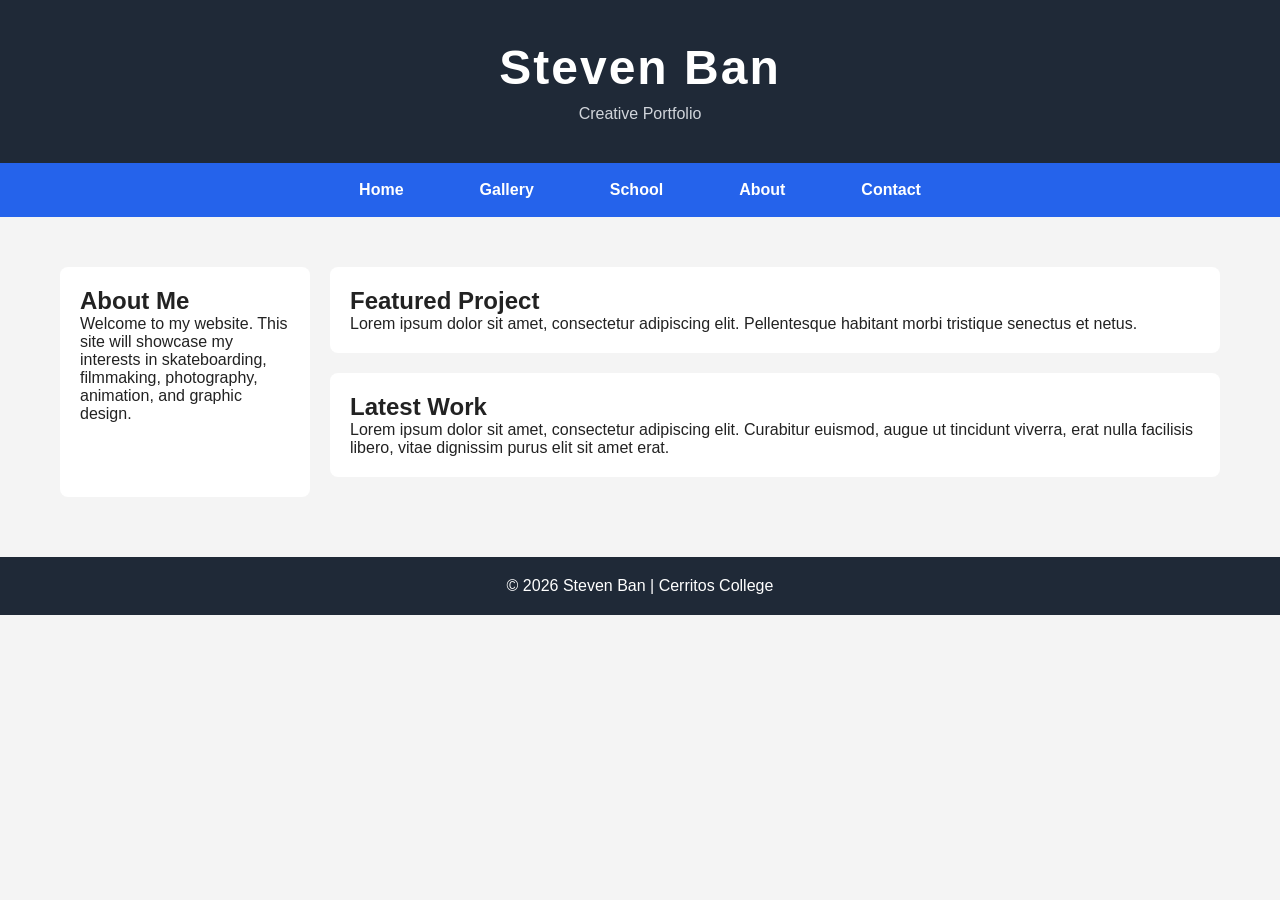
==== index.html @ dcd47d73 "Add files via upload" ====
<!DOCTYPE html>
<html lang="en">
<head>
    <meta charset="UTF-8">
    <meta name="viewport" content="width=device-width, initial-scale=1.0">
    <title>Steven Ban | Creative Portfolio</title>
    <link rel="stylesheet" href="style.css">
</head>

<body>

<header>
    <h1>Steven Ban</h1>
    <p>Creative Portfolio</p>
</header>

<nav>
    <ul>
        <li><a href="index.html">Home</a></li>
        <li><a href="gallery.html">Gallery</a></li>
        <li><a href="school.html">School</a></li>
        <li><a href="about.html">About</a></li>
        <li><a href="contact.html">Contact</a></li>
    </ul>
</nav>

<div class="container">

    <aside>
        <h2>About Me</h2>

        <p>
            Welcome to my website. This site will showcase my interests in
            skateboarding, filmmaking, photography, animation, and graphic
            design.
        </p>
    </aside>

    <main>

        <section>

            <h2>Featured Project</h2>

            <p>
                Lorem ipsum dolor sit amet, consectetur adipiscing elit.
                Pellentesque habitant morbi tristique senectus et netus.
            </p>

        </section>

        <section>

            <h2>Latest Work</h2>

            <p>
                Lorem ipsum dolor sit amet, consectetur adipiscing elit.
                Curabitur euismod, augue ut tincidunt viverra, erat nulla
                facilisis libero, vitae dignissim purus elit sit amet erat.
            </p>

        </section>

    </main>

</div>

<footer>

    <p>
        © 2026 Steven Ban | Cerritos College
    </p>

</footer>

</body>
</html>
---- style.css ----
/* Reset */

*{
    margin:0;
    padding:0;
    box-sizing:border-box;
}

/* Body */

body{

    font-family:Arial, Helvetica, sans-serif;
    background:#F4F4F4;
    color:#222;

}

/* Header */

header{

    background:#1F2937;
    color:white;
    text-align:center;
    padding:40px;

}

header h1{

    font-size:48px;
    letter-spacing:2px;

}

header p{

    margin-top:10px;
    color:#D1D5DB;

}

/* Navigation */

nav{

    background:#2563EB;

}

nav ul{

    display:flex;
    justify-content:center;
    list-style:none;

}

nav li{

    margin:0 20px;

}

nav a{

    color:white;
    text-decoration:none;
    display:block;
    padding:18px;
    font-weight:bold;

}

nav a:hover{

    background:#1D4ED8;

}

/* Grid Layout */

.container{

    display:grid;

    grid-template-columns:250px 1fr;

    gap:20px;

    max-width:1200px;

    margin:30px auto;

    padding:20px;

}

/* Sidebar */

aside{

    background:white;
    padding:20px;
    border-radius:8px;

}

/* Main */

main{

    display:grid;

    gap:20px;

}

section{

    background:white;
    padding:20px;
    border-radius:8px;

}

/* Footer */

footer{

    background:#1F2937;

    color:white;

    text-align:center;

    padding:20px;

    margin-top:40px;

}

/* Mobile */

@media(max-width:768px){

.container{

grid-template-columns:1fr;

}

nav ul{

flex-direction:column;

text-align:center;

}

}

/* Contact Form */

form{
    width:60%;
    margin:auto;
}

label{
    display:block;
    margin-top:15px;
    font-weight:bold;
}

input[type=text],
input[type=email],
input[type=tel],
textarea{

    width:100%;
    padding:10px;
    border:1px solid #ccc;
    border-radius:4px;
    box-sizing:border-box;
}

input[type=submit],
input[type=reset]{

    background:#333;
    color:white;
    padding:10px 20px;
    border:none;
    margin-top:20px;
    margin-right:10px;
    cursor:pointer;
}

input[type=submit]:hover,
input[type=reset]:hover{

    background:#666;
}

/* Image Gallery */

div.gallery{

    margin:10px;
    border:1px solid #ccc;
    float:left;
    width:220px;
}

div.gallery:hover{

    border:1px solid black;
}

div.gallery img{

    width:100%;
    height:auto;
}

div.desc{

    padding:15px;
    text-align:center;
}

main::after{

    content:"";
    display:block;
    clear:both;
}
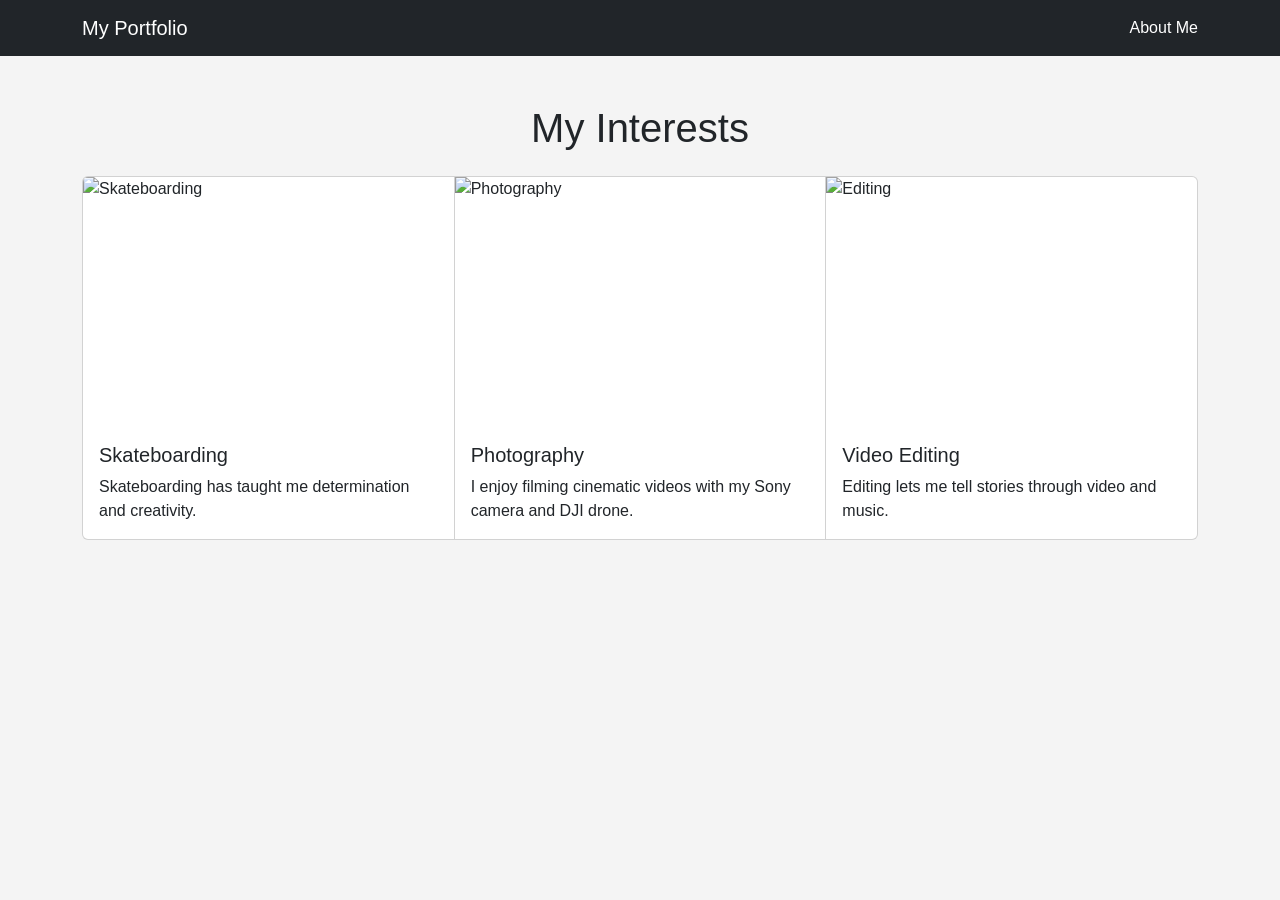
==== commit 3e1af63e: "Add files via upload" ====
--- a/index.html
+++ b/index.html
@@ -1,77 +1,53 @@
-<!DOCTYPE html>
-<html lang="en">
-<head>
-    <meta charset="UTF-8">
-    <meta name="viewport" content="width=device-width, initial-scale=1.0">
-    <title>Steven Ban | Creative Portfolio</title>
-    <link rel="stylesheet" href="style.css">
-</head>
-
-<body>
-
-<header>
-    <h1>Steven Ban</h1>
-    <p>Creative Portfolio</p>
-</header>
-
-<nav>
-    <ul>
-        <li><a href="index.html">Home</a></li>
-        <li><a href="gallery.html">Gallery</a></li>
-        <li><a href="school.html">School</a></li>
-        <li><a href="about.html">About</a></li>
-        <li><a href="contact.html">Contact</a></li>
-    </ul>
-</nav>
-
-<div class="container">
-
-    <aside>
-        <h2>About Me</h2>
-
-        <p>
-            Welcome to my website. This site will showcase my interests in
-            skateboarding, filmmaking, photography, animation, and graphic
-            design.
-        </p>
-    </aside>
-
-    <main>
-
-        <section>
-
-            <h2>Featured Project</h2>
-
-            <p>
-                Lorem ipsum dolor sit amet, consectetur adipiscing elit.
-                Pellentesque habitant morbi tristique senectus et netus.
-            </p>
-
-        </section>
-
-        <section>
-
-            <h2>Latest Work</h2>
-
-            <p>
-                Lorem ipsum dolor sit amet, consectetur adipiscing elit.
-                Curabitur euismod, augue ut tincidunt viverra, erat nulla
-                facilisis libero, vitae dignissim purus elit sit amet erat.
-            </p>
-
-        </section>
-
-    </main>
-
-</div>
-
-<footer>
-
-    <p>
-        © 2026 Steven Ban | Cerritos College
-    </p>
-
-</footer>
-
-</body>
+<!DOCTYPE html>
+<html lang="en">
+<head>
+<meta charset="UTF-8">
+<meta name="viewport" content="width=device-width, initial-scale=1.0">
+<title>Home</title>
+<link href="https://cdn.jsdelivr.net/npm/bootstrap@5.3.7/dist/css/bootstrap.min.css" rel="stylesheet">
+<link rel="stylesheet" href="style.css">
+</head>
+<body>
+
+<nav class="navbar navbar-dark bg-dark">
+<div class="container">
+<a class="navbar-brand" href="index.html">My Portfolio</a>
+<a class="nav-link text-white" href="about.html">About Me</a>
+</div>
+</nav>
+
+<div class="container mt-5">
+<h1 class="text-center">My Interests</h1>
+
+<div class="card-group mt-4">
+
+<div class="card">
+<img src="images/skateboard.jpg" class="card-img-top" alt="Skateboarding">
+<div class="card-body">
+<h5 class="card-title">Skateboarding</h5>
+<p class="card-text">Skateboarding has taught me determination and creativity.</p>
+</div>
+</div>
+
+<div class="card">
+<img src="images/camera.jpg" class="card-img-top" alt="Photography">
+<div class="card-body">
+<h5 class="card-title">Photography</h5>
+<p class="card-text">I enjoy filming cinematic videos with my Sony camera and DJI drone.</p>
+</div>
+</div>
+
+<div class="card">
+<img src="images/editing.jpg" class="card-img-top" alt="Editing">
+<div class="card-body">
+<h5 class="card-title">Video Editing</h5>
+<p class="card-text">Editing lets me tell stories through video and music.</p>
+</div>
+</div>
+
+</div>
+</div>
+
+<script src="https://cdn.jsdelivr.net/npm/bootstrap@5.3.7/dist/js/bootstrap.bundle.min.js"></script>
+</body>
 </html>
--- a/style.css
+++ b/style.css
@@ -1,239 +1,13 @@
-/* Reset */
-
-*{
-    margin:0;
-    padding:0;
-    box-sizing:border-box;
-}
-
-/* Body */
-
-body{
-
-    font-family:Arial, Helvetica, sans-serif;
-    background:#F4F4F4;
-    color:#222;
-
-}
-
-/* Header */
-
-header{
-
-    background:#1F2937;
-    color:white;
-    text-align:center;
-    padding:40px;
-
-}
-
-header h1{
-
-    font-size:48px;
-    letter-spacing:2px;
-
-}
-
-header p{
-
-    margin-top:10px;
-    color:#D1D5DB;
-
-}
-
-/* Navigation */
-
-nav{
-
-    background:#2563EB;
-
-}
-
-nav ul{
-
-    display:flex;
-    justify-content:center;
-    list-style:none;
-
-}
-
-nav li{
-
-    margin:0 20px;
-
-}
-
-nav a{
-
-    color:white;
-    text-decoration:none;
-    display:block;
-    padding:18px;
-    font-weight:bold;
-
-}
-
-nav a:hover{
-
-    background:#1D4ED8;
-
-}
-
-/* Grid Layout */
-
-.container{
-
-    display:grid;
-
-    grid-template-columns:250px 1fr;
-
-    gap:20px;
-
-    max-width:1200px;
-
-    margin:30px auto;
-
-    padding:20px;
-
-}
-
-/* Sidebar */
-
-aside{
-
-    background:white;
-    padding:20px;
-    border-radius:8px;
-
-}
-
-/* Main */
-
-main{
-
-    display:grid;
-
-    gap:20px;
-
-}
-
-section{
-
-    background:white;
-    padding:20px;
-    border-radius:8px;
-
-}
-
-/* Footer */
-
-footer{
-
-    background:#1F2937;
-
-    color:white;
-
-    text-align:center;
-
-    padding:20px;
-
-    margin-top:40px;
-
-}
-
-/* Mobile */
-
-@media(max-width:768px){
-
-.container{
-
-grid-template-columns:1fr;
-
-}
-
-nav ul{
-
-flex-direction:column;
-
-text-align:center;
-
-}
-
-}
-
-/* Contact Form */
-
-form{
-    width:60%;
-    margin:auto;
-}
-
-label{
-    display:block;
-    margin-top:15px;
-    font-weight:bold;
-}
-
-input[type=text],
-input[type=email],
-input[type=tel],
-textarea{
-
-    width:100%;
-    padding:10px;
-    border:1px solid #ccc;
-    border-radius:4px;
-    box-sizing:border-box;
-}
-
-input[type=submit],
-input[type=reset]{
-
-    background:#333;
-    color:white;
-    padding:10px 20px;
-    border:none;
-    margin-top:20px;
-    margin-right:10px;
-    cursor:pointer;
-}
-
-input[type=submit]:hover,
-input[type=reset]:hover{
-
-    background:#666;
-}
-
-/* Image Gallery */
-
-div.gallery{
-
-    margin:10px;
-    border:1px solid #ccc;
-    float:left;
-    width:220px;
-}
-
-div.gallery:hover{
-
-    border:1px solid black;
-}
-
-div.gallery img{
-
-    width:100%;
-    height:auto;
-}
-
-div.desc{
-
-    padding:15px;
-    text-align:center;
-}
-
-main::after{
-
-    content:"";
-    display:block;
-    clear:both;
-}+body{
+font-family:Arial,sans-serif;
+background:#f4f4f4;
+}
+
+.card img{
+height:250px;
+object-fit:cover;
+}
+
+h1{
+margin-bottom:20px;
+}
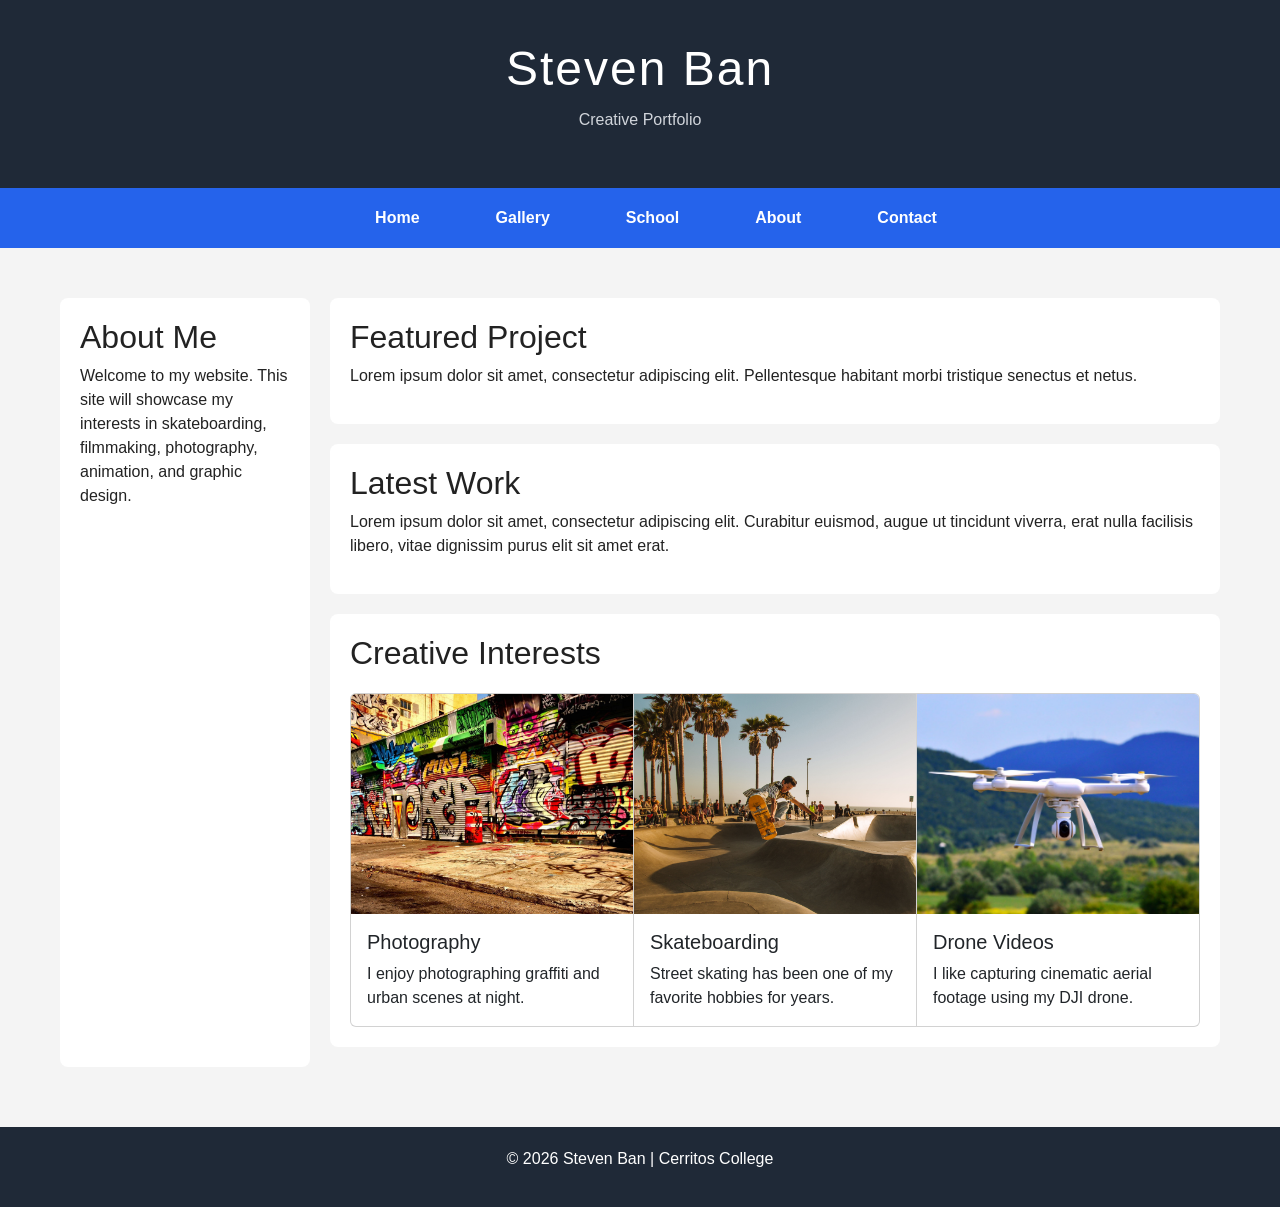
==== commit 95e1f68d: "Add files via upload" ====
--- a/index.html
+++ b/index.html
@@ -1,52 +1,97 @@
 <!DOCTYPE html>
 <html lang="en">
 <head>
-<meta charset="UTF-8">
-<meta name="viewport" content="width=device-width, initial-scale=1.0">
-<title>Home</title>
-<link href="https://cdn.jsdelivr.net/npm/bootstrap@5.3.7/dist/css/bootstrap.min.css" rel="stylesheet">
-<link rel="stylesheet" href="style.css">
+    <meta charset="UTF-8">
+    <meta name="viewport" content="width=device-width, initial-scale=1.0">
+    <title>Steven Ban | Creative Portfolio</title>
+    <link href="https://cdn.jsdelivr.net/npm/bootstrap@5.3.7/dist/css/bootstrap.min.css" rel="stylesheet">
+    <link rel="stylesheet" href="style.css">
 </head>
+
 <body>
 
-<nav class="navbar navbar-dark bg-dark">
-<div class="container">
-<a class="navbar-brand" href="index.html">My Portfolio</a>
-<a class="nav-link text-white" href="about.html">About Me</a>
-</div>
+<header>
+    <h1>Steven Ban</h1>
+    <p>Creative Portfolio</p>
+</header>
+
+<nav>
+    <ul>
+        <li><a href="index.html">Home</a></li>
+        <li><a href="gallery.html">Gallery</a></li>
+        <li><a href="school.html">School</a></li>
+        <li><a href="about.html">About</a></li>
+        <li><a href="contact.html">Contact</a></li>
+    </ul>
 </nav>
 
-<div class="container mt-5">
-<h1 class="text-center">My Interests</h1>
+<div class="container">
 
-<div class="card-group mt-4">
+    <aside>
+        <h2>About Me</h2>
 
+        <p>
+            Welcome to my website. This site will showcase my interests in
+            skateboarding, filmmaking, photography, animation, and graphic
+            design.
+        </p>
+    </aside>
+
+    <main>
+
+        <section>
+
+            <h2>Featured Project</h2>
+
+            <p>
+                Lorem ipsum dolor sit amet, consectetur adipiscing elit.
+                Pellentesque habitant morbi tristique senectus et netus.
+            </p>
+
+        </section>
+
+        <section>
+
+            <h2>Latest Work</h2>
+
+            <p>
+                Lorem ipsum dolor sit amet, consectetur adipiscing elit.
+                Curabitur euismod, augue ut tincidunt viverra, erat nulla
+                facilisis libero, vitae dignissim purus elit sit amet erat.
+            </p>
+
+        </section>
+
+    
+<section>
+<h2>Creative Interests</h2>
+<div class="card-group">
 <div class="card">
-<img src="images/skateboard.jpg" class="card-img-top" alt="Skateboarding">
-<div class="card-body">
-<h5 class="card-title">Skateboarding</h5>
-<p class="card-text">Skateboarding has taught me determination and creativity.</p>
+<img src="images/graffiti1.jpg" class="card-img-top" alt="Graffiti">
+<div class="card-body"><h5 class="card-title">Photography</h5><p class="card-text">I enjoy photographing graffiti and urban scenes at night.</p></div>
+</div>
+<div class="card">
+<img src="images/skate1.jpg" class="card-img-top" alt="Skateboarding">
+<div class="card-body"><h5 class="card-title">Skateboarding</h5><p class="card-text">Street skating has been one of my favorite hobbies for years.</p></div>
+</div>
+<div class="card">
+<img src="images/drone1.jpg" class="card-img-top" alt="Drone">
+<div class="card-body"><h5 class="card-title">Drone Videos</h5><p class="card-text">I like capturing cinematic aerial footage using my DJI drone.</p></div>
 </div>
 </div>
+</section>
 
-<div class="card">
-<img src="images/camera.jpg" class="card-img-top" alt="Photography">
-<div class="card-body">
-<h5 class="card-title">Photography</h5>
-<p class="card-text">I enjoy filming cinematic videos with my Sony camera and DJI drone.</p>
-</div>
+</main>
+
 </div>
 
-<div class="card">
-<img src="images/editing.jpg" class="card-img-top" alt="Editing">
-<div class="card-body">
-<h5 class="card-title">Video Editing</h5>
-<p class="card-text">Editing lets me tell stories through video and music.</p>
-</div>
-</div>
+<footer>
 
-</div>
-</div>
+    <p>
+        © 2026 Steven Ban | Cerritos College
+    </p>
+
+</footer>
 
 <script src="https://cdn.jsdelivr.net/npm/bootstrap@5.3.7/dist/js/bootstrap.bundle.min.js"></script>
 </body>
--- a/style.css
+++ b/style.css
@@ -1,13 +1,243 @@
+/* Reset */
+
+*{
+    margin:0;
+    padding:0;
+    box-sizing:border-box;
+}
+
+/* Body */
+
 body{
-font-family:Arial,sans-serif;
-background:#f4f4f4;
-}
-
-.card img{
-height:250px;
-object-fit:cover;
-}
-
-h1{
-margin-bottom:20px;
-}
+
+    font-family:Arial, Helvetica, sans-serif;
+    background:#F4F4F4;
+    color:#222;
+
+}
+
+/* Header */
+
+header{
+
+    background:#1F2937;
+    color:white;
+    text-align:center;
+    padding:40px;
+
+}
+
+header h1{
+
+    font-size:48px;
+    letter-spacing:2px;
+
+}
+
+header p{
+
+    margin-top:10px;
+    color:#D1D5DB;
+
+}
+
+/* Navigation */
+
+nav{
+
+    background:#2563EB;
+
+}
+
+nav ul{
+
+    display:flex;
+    justify-content:center;
+    list-style:none;
+
+}
+
+nav li{
+
+    margin:0 20px;
+
+}
+
+nav a{
+
+    color:white;
+    text-decoration:none;
+    display:block;
+    padding:18px;
+    font-weight:bold;
+
+}
+
+nav a:hover{
+
+    background:#1D4ED8;
+
+}
+
+/* Grid Layout */
+
+.container{
+
+    display:grid;
+
+    grid-template-columns:250px 1fr;
+
+    gap:20px;
+
+    max-width:1200px;
+
+    margin:30px auto;
+
+    padding:20px;
+
+}
+
+/* Sidebar */
+
+aside{
+
+    background:white;
+    padding:20px;
+    border-radius:8px;
+
+}
+
+/* Main */
+
+main{
+
+    display:grid;
+
+    gap:20px;
+
+}
+
+section{
+
+    background:white;
+    padding:20px;
+    border-radius:8px;
+
+}
+
+/* Footer */
+
+footer{
+
+    background:#1F2937;
+
+    color:white;
+
+    text-align:center;
+
+    padding:20px;
+
+    margin-top:40px;
+
+}
+
+/* Mobile */
+
+@media(max-width:768px){
+
+.container{
+
+grid-template-columns:1fr;
+
+}
+
+nav ul{
+
+flex-direction:column;
+
+text-align:center;
+
+}
+
+}
+
+/* Contact Form */
+
+form{
+    width:60%;
+    margin:auto;
+}
+
+label{
+    display:block;
+    margin-top:15px;
+    font-weight:bold;
+}
+
+input[type=text],
+input[type=email],
+input[type=tel],
+textarea{
+
+    width:100%;
+    padding:10px;
+    border:1px solid #ccc;
+    border-radius:4px;
+    box-sizing:border-box;
+}
+
+input[type=submit],
+input[type=reset]{
+
+    background:#333;
+    color:white;
+    padding:10px 20px;
+    border:none;
+    margin-top:20px;
+    margin-right:10px;
+    cursor:pointer;
+}
+
+input[type=submit]:hover,
+input[type=reset]:hover{
+
+    background:#666;
+}
+
+/* Image Gallery */
+
+div.gallery{
+
+    margin:10px;
+    border:1px solid #ccc;
+    float:left;
+    width:220px;
+}
+
+div.gallery:hover{
+
+    border:1px solid black;
+}
+
+div.gallery img{
+
+    width:100%;
+    height:auto;
+}
+
+div.desc{
+
+    padding:15px;
+    text-align:center;
+}
+
+main::after{
+
+    content:"";
+    display:block;
+    clear:both;
+}
+
+.card-group{margin-top:20px;}
+.card img{height:220px;object-fit:cover;}
+.accordion{margin-top:20px;}
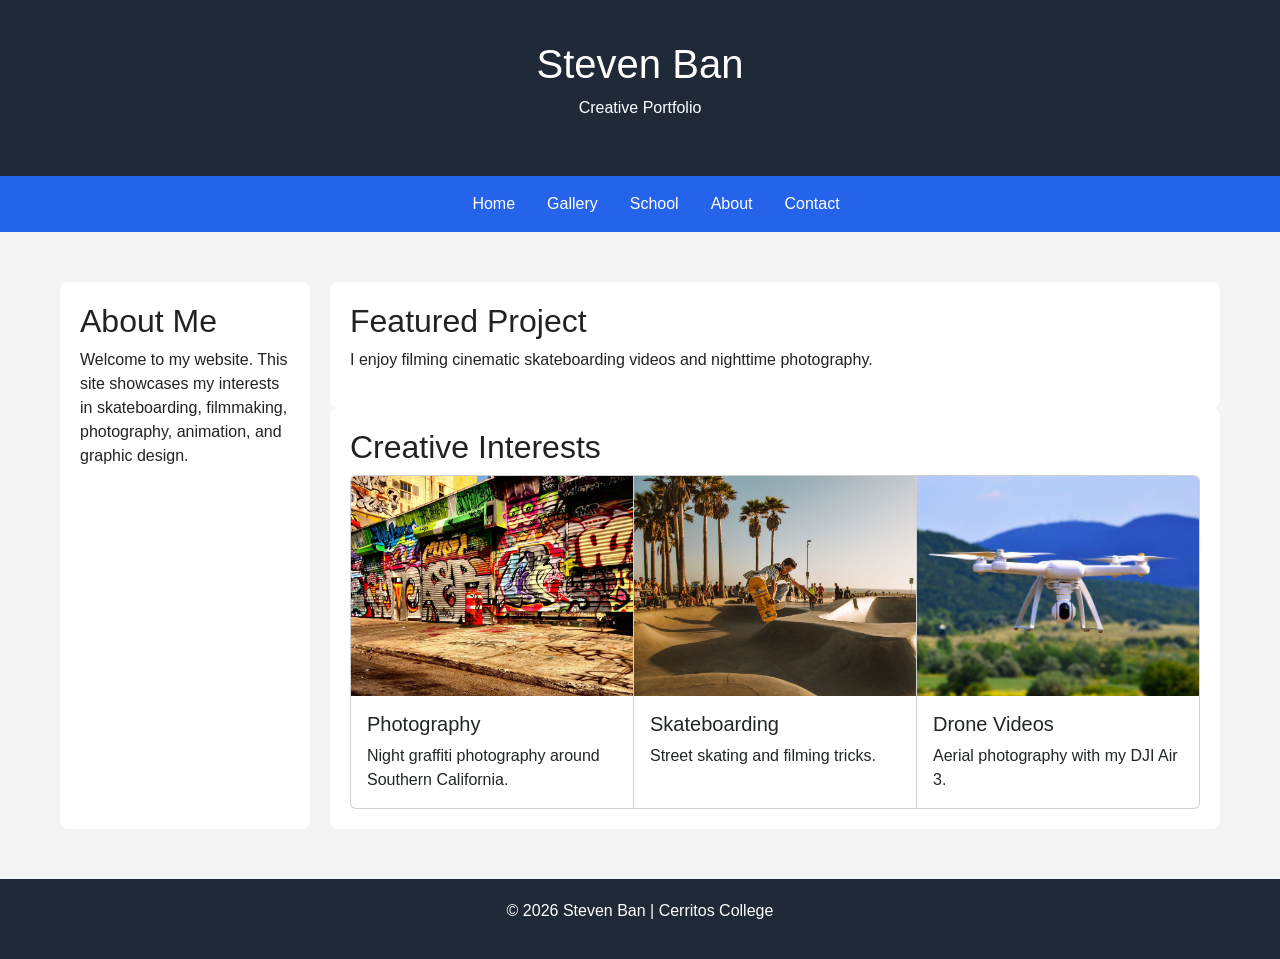
==== commit df0d0890: "Add files via upload" ====
--- a/index.html
+++ b/index.html
@@ -1,98 +1,83 @@
 <!DOCTYPE html>
 <html lang="en">
 <head>
-    <meta charset="UTF-8">
-    <meta name="viewport" content="width=device-width, initial-scale=1.0">
-    <title>Steven Ban | Creative Portfolio</title>
-    <link href="https://cdn.jsdelivr.net/npm/bootstrap@5.3.7/dist/css/bootstrap.min.css" rel="stylesheet">
-    <link rel="stylesheet" href="style.css">
+<meta charset="UTF-8">
+<meta name="viewport" content="width=device-width, initial-scale=1.0">
+<title>Steven Ban | Creative Portfolio</title>
+
+<link href="https://cdn.jsdelivr.net/npm/bootstrap@5.3.7/dist/css/bootstrap.min.css" rel="stylesheet">
+<link rel="stylesheet" href="style.css">
 </head>
-
 <body>
 
 <header>
-    <h1>Steven Ban</h1>
-    <p>Creative Portfolio</p>
+<h1>Steven Ban</h1>
+<p>Creative Portfolio</p>
 </header>
 
 <nav>
-    <ul>
-        <li><a href="index.html">Home</a></li>
-        <li><a href="gallery.html">Gallery</a></li>
-        <li><a href="school.html">School</a></li>
-        <li><a href="about.html">About</a></li>
-        <li><a href="contact.html">Contact</a></li>
-    </ul>
+<ul>
+<li><a href="index.html">Home</a></li>
+<li><a href="gallery.html">Gallery</a></li>
+<li><a href="school.html">School</a></li>
+<li><a href="about.html">About</a></li>
+<li><a href="contact.html">Contact</a></li>
+</ul>
 </nav>
 
-<div class="container">
+<div class="page-container">
 
-    <aside>
-        <h2>About Me</h2>
+<aside>
+<h2>About Me</h2>
+<p>Welcome to my website. This site showcases my interests in skateboarding, filmmaking, photography, animation, and graphic design.</p>
+</aside>
 
-        <p>
-            Welcome to my website. This site will showcase my interests in
-            skateboarding, filmmaking, photography, animation, and graphic
-            design.
-        </p>
-    </aside>
+<main>
 
-    <main>
+<section>
+<h2>Featured Project</h2>
+<p>I enjoy filming cinematic skateboarding videos and nighttime photography.</p>
+</section>
 
-        <section>
-
-            <h2>Featured Project</h2>
-
-            <p>
-                Lorem ipsum dolor sit amet, consectetur adipiscing elit.
-                Pellentesque habitant morbi tristique senectus et netus.
-            </p>
-
-        </section>
-
-        <section>
-
-            <h2>Latest Work</h2>
-
-            <p>
-                Lorem ipsum dolor sit amet, consectetur adipiscing elit.
-                Curabitur euismod, augue ut tincidunt viverra, erat nulla
-                facilisis libero, vitae dignissim purus elit sit amet erat.
-            </p>
-
-        </section>
-
-    
 <section>
 <h2>Creative Interests</h2>
+
 <div class="card-group">
+
 <div class="card">
 <img src="images/graffiti1.jpg" class="card-img-top" alt="Graffiti">
-<div class="card-body"><h5 class="card-title">Photography</h5><p class="card-text">I enjoy photographing graffiti and urban scenes at night.</p></div>
+<div class="card-body">
+<h5 class="card-title">Photography</h5>
+<p class="card-text">Night graffiti photography around Southern California.</p>
 </div>
+</div>
+
 <div class="card">
 <img src="images/skate1.jpg" class="card-img-top" alt="Skateboarding">
-<div class="card-body"><h5 class="card-title">Skateboarding</h5><p class="card-text">Street skating has been one of my favorite hobbies for years.</p></div>
+<div class="card-body">
+<h5 class="card-title">Skateboarding</h5>
+<p class="card-text">Street skating and filming tricks.</p>
 </div>
+</div>
+
 <div class="card">
 <img src="images/drone1.jpg" class="card-img-top" alt="Drone">
-<div class="card-body"><h5 class="card-title">Drone Videos</h5><p class="card-text">I like capturing cinematic aerial footage using my DJI drone.</p></div>
+<div class="card-body">
+<h5 class="card-title">Drone Videos</h5>
+<p class="card-text">Aerial photography with my DJI Air 3.</p>
 </div>
 </div>
+
+</div>
+
 </section>
 
 </main>
 
 </div>
 
-<footer>
-
-    <p>
-        © 2026 Steven Ban | Cerritos College
-    </p>
-
-</footer>
+<footer><p>&copy; 2026 Steven Ban | Cerritos College</p></footer>
 
 <script src="https://cdn.jsdelivr.net/npm/bootstrap@5.3.7/dist/js/bootstrap.bundle.min.js"></script>
 </body>
-</html>+</html>
--- a/style.css
+++ b/style.css
@@ -1,243 +1,14 @@
-/* Reset */
-
-*{
-    margin:0;
-    padding:0;
-    box-sizing:border-box;
+*{margin:0;padding:0;box-sizing:border-box;}
+body{font-family:Arial,Helvetica,sans-serif;background:#f4f4f4;color:#222;}
+header{background:#1f2937;color:#fff;text-align:center;padding:40px;}
+nav{background:#2563eb;}
+nav ul{display:flex;justify-content:center;list-style:none;}
+nav a{display:block;color:white;text-decoration:none;padding:16px;}
+.page-container{display:grid;grid-template-columns:250px 1fr;gap:20px;max-width:1200px;margin:30px auto;padding:20px;}
+aside,section{background:white;padding:20px;border-radius:8px;}
+.card img{height:220px;object-fit:cover;}
+footer{background:#1f2937;color:white;text-align:center;padding:20px;margin-top:30px;}
+@media(max-width:768px){
+.page-container{grid-template-columns:1fr;}
+nav ul{flex-direction:column;}
 }
-
-/* Body */
-
-body{
-
-    font-family:Arial, Helvetica, sans-serif;
-    background:#F4F4F4;
-    color:#222;
-
-}
-
-/* Header */
-
-header{
-
-    background:#1F2937;
-    color:white;
-    text-align:center;
-    padding:40px;
-
-}
-
-header h1{
-
-    font-size:48px;
-    letter-spacing:2px;
-
-}
-
-header p{
-
-    margin-top:10px;
-    color:#D1D5DB;
-
-}
-
-/* Navigation */
-
-nav{
-
-    background:#2563EB;
-
-}
-
-nav ul{
-
-    display:flex;
-    justify-content:center;
-    list-style:none;
-
-}
-
-nav li{
-
-    margin:0 20px;
-
-}
-
-nav a{
-
-    color:white;
-    text-decoration:none;
-    display:block;
-    padding:18px;
-    font-weight:bold;
-
-}
-
-nav a:hover{
-
-    background:#1D4ED8;
-
-}
-
-/* Grid Layout */
-
-.container{
-
-    display:grid;
-
-    grid-template-columns:250px 1fr;
-
-    gap:20px;
-
-    max-width:1200px;
-
-    margin:30px auto;
-
-    padding:20px;
-
-}
-
-/* Sidebar */
-
-aside{
-
-    background:white;
-    padding:20px;
-    border-radius:8px;
-
-}
-
-/* Main */
-
-main{
-
-    display:grid;
-
-    gap:20px;
-
-}
-
-section{
-
-    background:white;
-    padding:20px;
-    border-radius:8px;
-
-}
-
-/* Footer */
-
-footer{
-
-    background:#1F2937;
-
-    color:white;
-
-    text-align:center;
-
-    padding:20px;
-
-    margin-top:40px;
-
-}
-
-/* Mobile */
-
-@media(max-width:768px){
-
-.container{
-
-grid-template-columns:1fr;
-
-}
-
-nav ul{
-
-flex-direction:column;
-
-text-align:center;
-
-}
-
-}
-
-/* Contact Form */
-
-form{
-    width:60%;
-    margin:auto;
-}
-
-label{
-    display:block;
-    margin-top:15px;
-    font-weight:bold;
-}
-
-input[type=text],
-input[type=email],
-input[type=tel],
-textarea{
-
-    width:100%;
-    padding:10px;
-    border:1px solid #ccc;
-    border-radius:4px;
-    box-sizing:border-box;
-}
-
-input[type=submit],
-input[type=reset]{
-
-    background:#333;
-    color:white;
-    padding:10px 20px;
-    border:none;
-    margin-top:20px;
-    margin-right:10px;
-    cursor:pointer;
-}
-
-input[type=submit]:hover,
-input[type=reset]:hover{
-
-    background:#666;
-}
-
-/* Image Gallery */
-
-div.gallery{
-
-    margin:10px;
-    border:1px solid #ccc;
-    float:left;
-    width:220px;
-}
-
-div.gallery:hover{
-
-    border:1px solid black;
-}
-
-div.gallery img{
-
-    width:100%;
-    height:auto;
-}
-
-div.desc{
-
-    padding:15px;
-    text-align:center;
-}
-
-main::after{
-
-    content:"";
-    display:block;
-    clear:both;
-}
-
-.card-group{margin-top:20px;}
-.card img{height:220px;object-fit:cover;}
-.accordion{margin-top:20px;}
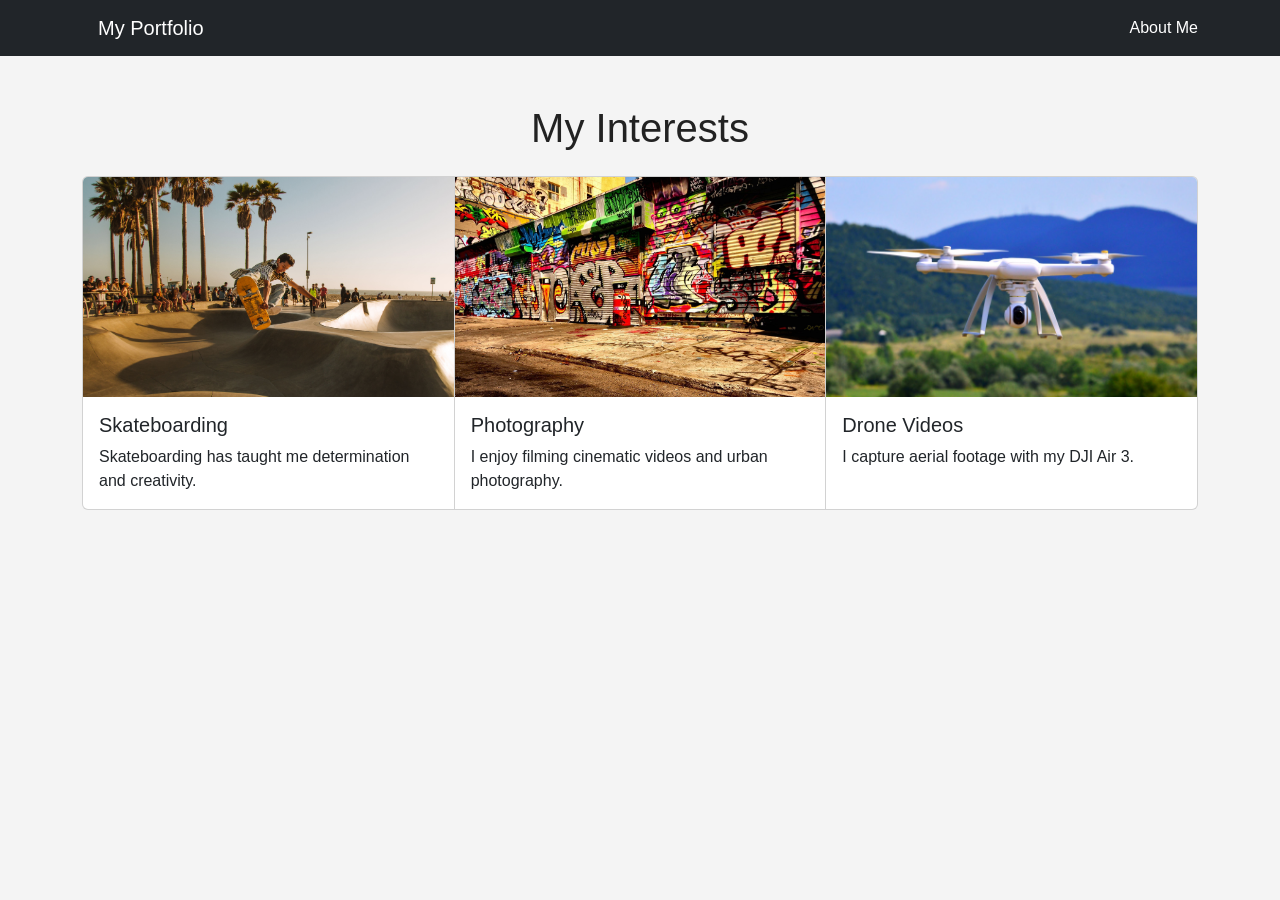
==== commit b2a82f01: "Add files via upload" ====
--- a/index.html
+++ b/index.html
@@ -3,60 +3,37 @@
 <head>
 <meta charset="UTF-8">
 <meta name="viewport" content="width=device-width, initial-scale=1.0">
-<title>Steven Ban | Creative Portfolio</title>
-
+<title>My Portfolio</title>
 <link href="https://cdn.jsdelivr.net/npm/bootstrap@5.3.7/dist/css/bootstrap.min.css" rel="stylesheet">
 <link rel="stylesheet" href="style.css">
 </head>
 <body>
 
-<header>
-<h1>Steven Ban</h1>
-<p>Creative Portfolio</p>
-</header>
-
-<nav>
-<ul>
-<li><a href="index.html">Home</a></li>
-<li><a href="gallery.html">Gallery</a></li>
-<li><a href="school.html">School</a></li>
-<li><a href="about.html">About</a></li>
-<li><a href="contact.html">Contact</a></li>
-</ul>
+<nav class="navbar navbar-dark bg-dark">
+<div class="container">
+<a class="navbar-brand" href="index.html">My Portfolio</a>
+<a class="nav-link text-white" href="about.html">About Me</a>
+</div>
 </nav>
 
-<div class="page-container">
-
-<aside>
-<h2>About Me</h2>
-<p>Welcome to my website. This site showcases my interests in skateboarding, filmmaking, photography, animation, and graphic design.</p>
-</aside>
-
-<main>
-
-<section>
-<h2>Featured Project</h2>
-<p>I enjoy filming cinematic skateboarding videos and nighttime photography.</p>
-</section>
-
-<section>
-<h2>Creative Interests</h2>
+<div class="container mt-5">
+<h1 class="text-center mb-4">My Interests</h1>
 
 <div class="card-group">
-
-<div class="card">
-<img src="images/graffiti1.jpg" class="card-img-top" alt="Graffiti">
-<div class="card-body">
-<h5 class="card-title">Photography</h5>
-<p class="card-text">Night graffiti photography around Southern California.</p>
-</div>
-</div>
 
 <div class="card">
 <img src="images/skate1.jpg" class="card-img-top" alt="Skateboarding">
 <div class="card-body">
 <h5 class="card-title">Skateboarding</h5>
-<p class="card-text">Street skating and filming tricks.</p>
+<p class="card-text">Skateboarding has taught me determination and creativity.</p>
+</div>
+</div>
+
+<div class="card">
+<img src="images/graffiti1.jpg" class="card-img-top" alt="Photography">
+<div class="card-body">
+<h5 class="card-title">Photography</h5>
+<p class="card-text">I enjoy filming cinematic videos and urban photography.</p>
 </div>
 </div>
 
@@ -64,19 +41,12 @@
 <img src="images/drone1.jpg" class="card-img-top" alt="Drone">
 <div class="card-body">
 <h5 class="card-title">Drone Videos</h5>
-<p class="card-text">Aerial photography with my DJI Air 3.</p>
+<p class="card-text">I capture aerial footage with my DJI Air 3.</p>
 </div>
 </div>
 
 </div>
-
-</section>
-
-</main>
-
 </div>
-
-<footer><p>&copy; 2026 Steven Ban | Cerritos College</p></footer>
 
 <script src="https://cdn.jsdelivr.net/npm/bootstrap@5.3.7/dist/js/bootstrap.bundle.min.js"></script>
 </body>
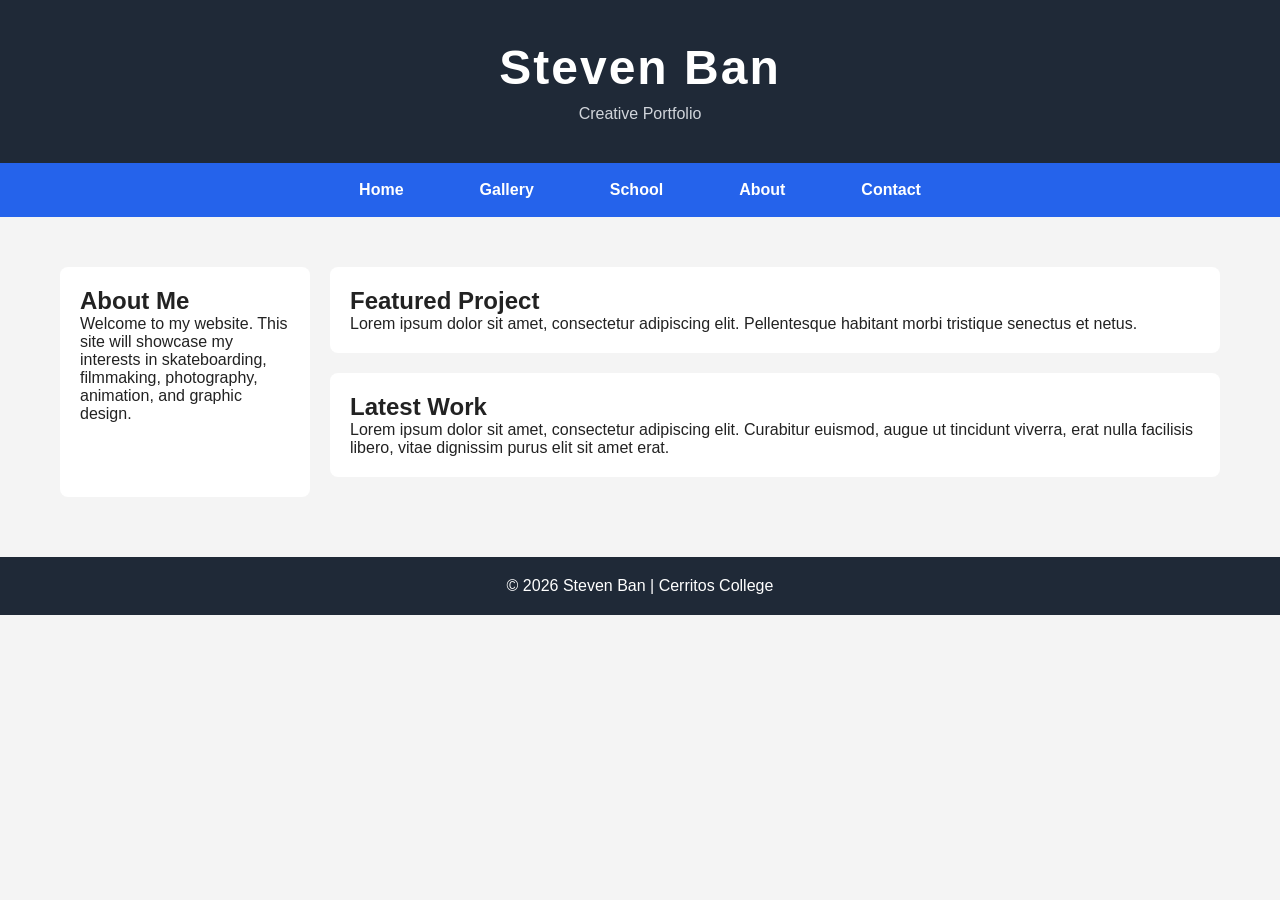
==== commit 42de7fcf: "Add files via upload" ====
--- a/index.html
+++ b/index.html
@@ -1,53 +1,77 @@
-<!DOCTYPE html>
-<html lang="en">
-<head>
-<meta charset="UTF-8">
-<meta name="viewport" content="width=device-width, initial-scale=1.0">
-<title>My Portfolio</title>
-<link href="https://cdn.jsdelivr.net/npm/bootstrap@5.3.7/dist/css/bootstrap.min.css" rel="stylesheet">
-<link rel="stylesheet" href="style.css">
-</head>
-<body>
-
-<nav class="navbar navbar-dark bg-dark">
-<div class="container">
-<a class="navbar-brand" href="index.html">My Portfolio</a>
-<a class="nav-link text-white" href="about.html">About Me</a>
-</div>
-</nav>
-
-<div class="container mt-5">
-<h1 class="text-center mb-4">My Interests</h1>
-
-<div class="card-group">
-
-<div class="card">
-<img src="images/skate1.jpg" class="card-img-top" alt="Skateboarding">
-<div class="card-body">
-<h5 class="card-title">Skateboarding</h5>
-<p class="card-text">Skateboarding has taught me determination and creativity.</p>
-</div>
-</div>
-
-<div class="card">
-<img src="images/graffiti1.jpg" class="card-img-top" alt="Photography">
-<div class="card-body">
-<h5 class="card-title">Photography</h5>
-<p class="card-text">I enjoy filming cinematic videos and urban photography.</p>
-</div>
-</div>
-
-<div class="card">
-<img src="images/drone1.jpg" class="card-img-top" alt="Drone">
-<div class="card-body">
-<h5 class="card-title">Drone Videos</h5>
-<p class="card-text">I capture aerial footage with my DJI Air 3.</p>
-</div>
-</div>
-
-</div>
-</div>
-
-<script src="https://cdn.jsdelivr.net/npm/bootstrap@5.3.7/dist/js/bootstrap.bundle.min.js"></script>
-</body>
-</html>
+<!DOCTYPE html>
+<html lang="en">
+<head>
+    <meta charset="UTF-8">
+    <meta name="viewport" content="width=device-width, initial-scale=1.0">
+    <title>Steven Ban | Creative Portfolio</title>
+    <link rel="stylesheet" href="style.css">
+</head>
+
+<body>
+
+<header>
+    <h1>Steven Ban</h1>
+    <p>Creative Portfolio</p>
+</header>
+
+<nav>
+    <ul>
+        <li><a href="index.html">Home</a></li>
+        <li><a href="gallery.html">Gallery</a></li>
+        <li><a href="school.html">School</a></li>
+        <li><a href="about.html">About</a></li>
+        <li><a href="contact.html">Contact</a></li>
+    </ul>
+</nav>
+
+<div class="container">
+
+    <aside>
+        <h2>About Me</h2>
+
+        <p>
+            Welcome to my website. This site will showcase my interests in
+            skateboarding, filmmaking, photography, animation, and graphic
+            design.
+        </p>
+    </aside>
+
+    <main>
+
+        <section>
+
+            <h2>Featured Project</h2>
+
+            <p>
+                Lorem ipsum dolor sit amet, consectetur adipiscing elit.
+                Pellentesque habitant morbi tristique senectus et netus.
+            </p>
+
+        </section>
+
+        <section>
+
+            <h2>Latest Work</h2>
+
+            <p>
+                Lorem ipsum dolor sit amet, consectetur adipiscing elit.
+                Curabitur euismod, augue ut tincidunt viverra, erat nulla
+                facilisis libero, vitae dignissim purus elit sit amet erat.
+            </p>
+
+        </section>
+
+    </main>
+
+</div>
+
+<footer>
+
+    <p>
+        © 2026 Steven Ban | Cerritos College
+    </p>
+
+</footer>
+
+</body>
+</html>
--- a/style.css
+++ b/style.css
@@ -1,14 +1,239 @@
-*{margin:0;padding:0;box-sizing:border-box;}
-body{font-family:Arial,Helvetica,sans-serif;background:#f4f4f4;color:#222;}
-header{background:#1f2937;color:#fff;text-align:center;padding:40px;}
-nav{background:#2563eb;}
-nav ul{display:flex;justify-content:center;list-style:none;}
-nav a{display:block;color:white;text-decoration:none;padding:16px;}
-.page-container{display:grid;grid-template-columns:250px 1fr;gap:20px;max-width:1200px;margin:30px auto;padding:20px;}
-aside,section{background:white;padding:20px;border-radius:8px;}
-.card img{height:220px;object-fit:cover;}
-footer{background:#1f2937;color:white;text-align:center;padding:20px;margin-top:30px;}
-@media(max-width:768px){
-.page-container{grid-template-columns:1fr;}
-nav ul{flex-direction:column;}
-}
+/* Reset */
+
+*{
+    margin:0;
+    padding:0;
+    box-sizing:border-box;
+}
+
+/* Body */
+
+body{
+
+    font-family:Arial, Helvetica, sans-serif;
+    background:#F4F4F4;
+    color:#222;
+
+}
+
+/* Header */
+
+header{
+
+    background:#1F2937;
+    color:white;
+    text-align:center;
+    padding:40px;
+
+}
+
+header h1{
+
+    font-size:48px;
+    letter-spacing:2px;
+
+}
+
+header p{
+
+    margin-top:10px;
+    color:#D1D5DB;
+
+}
+
+/* Navigation */
+
+nav{
+
+    background:#2563EB;
+
+}
+
+nav ul{
+
+    display:flex;
+    justify-content:center;
+    list-style:none;
+
+}
+
+nav li{
+
+    margin:0 20px;
+
+}
+
+nav a{
+
+    color:white;
+    text-decoration:none;
+    display:block;
+    padding:18px;
+    font-weight:bold;
+
+}
+
+nav a:hover{
+
+    background:#1D4ED8;
+
+}
+
+/* Grid Layout */
+
+.container{
+
+    display:grid;
+
+    grid-template-columns:250px 1fr;
+
+    gap:20px;
+
+    max-width:1200px;
+
+    margin:30px auto;
+
+    padding:20px;
+
+}
+
+/* Sidebar */
+
+aside{
+
+    background:white;
+    padding:20px;
+    border-radius:8px;
+
+}
+
+/* Main */
+
+main{
+
+    display:grid;
+
+    gap:20px;
+
+}
+
+section{
+
+    background:white;
+    padding:20px;
+    border-radius:8px;
+
+}
+
+/* Footer */
+
+footer{
+
+    background:#1F2937;
+
+    color:white;
+
+    text-align:center;
+
+    padding:20px;
+
+    margin-top:40px;
+
+}
+
+/* Mobile */
+
+@media(max-width:768px){
+
+.container{
+
+grid-template-columns:1fr;
+
+}
+
+nav ul{
+
+flex-direction:column;
+
+text-align:center;
+
+}
+
+}
+
+/* Contact Form */
+
+form{
+    width:60%;
+    margin:auto;
+}
+
+label{
+    display:block;
+    margin-top:15px;
+    font-weight:bold;
+}
+
+input[type=text],
+input[type=email],
+input[type=tel],
+textarea{
+
+    width:100%;
+    padding:10px;
+    border:1px solid #ccc;
+    border-radius:4px;
+    box-sizing:border-box;
+}
+
+input[type=submit],
+input[type=reset]{
+
+    background:#333;
+    color:white;
+    padding:10px 20px;
+    border:none;
+    margin-top:20px;
+    margin-right:10px;
+    cursor:pointer;
+}
+
+input[type=submit]:hover,
+input[type=reset]:hover{
+
+    background:#666;
+}
+
+/* Image Gallery */
+
+div.gallery{
+
+    margin:10px;
+    border:1px solid #ccc;
+    float:left;
+    width:220px;
+}
+
+div.gallery:hover{
+
+    border:1px solid black;
+}
+
+div.gallery img{
+
+    width:100%;
+    height:auto;
+}
+
+div.desc{
+
+    padding:15px;
+    text-align:center;
+}
+
+main::after{
+
+    content:"";
+    display:block;
+    clear:both;
+}
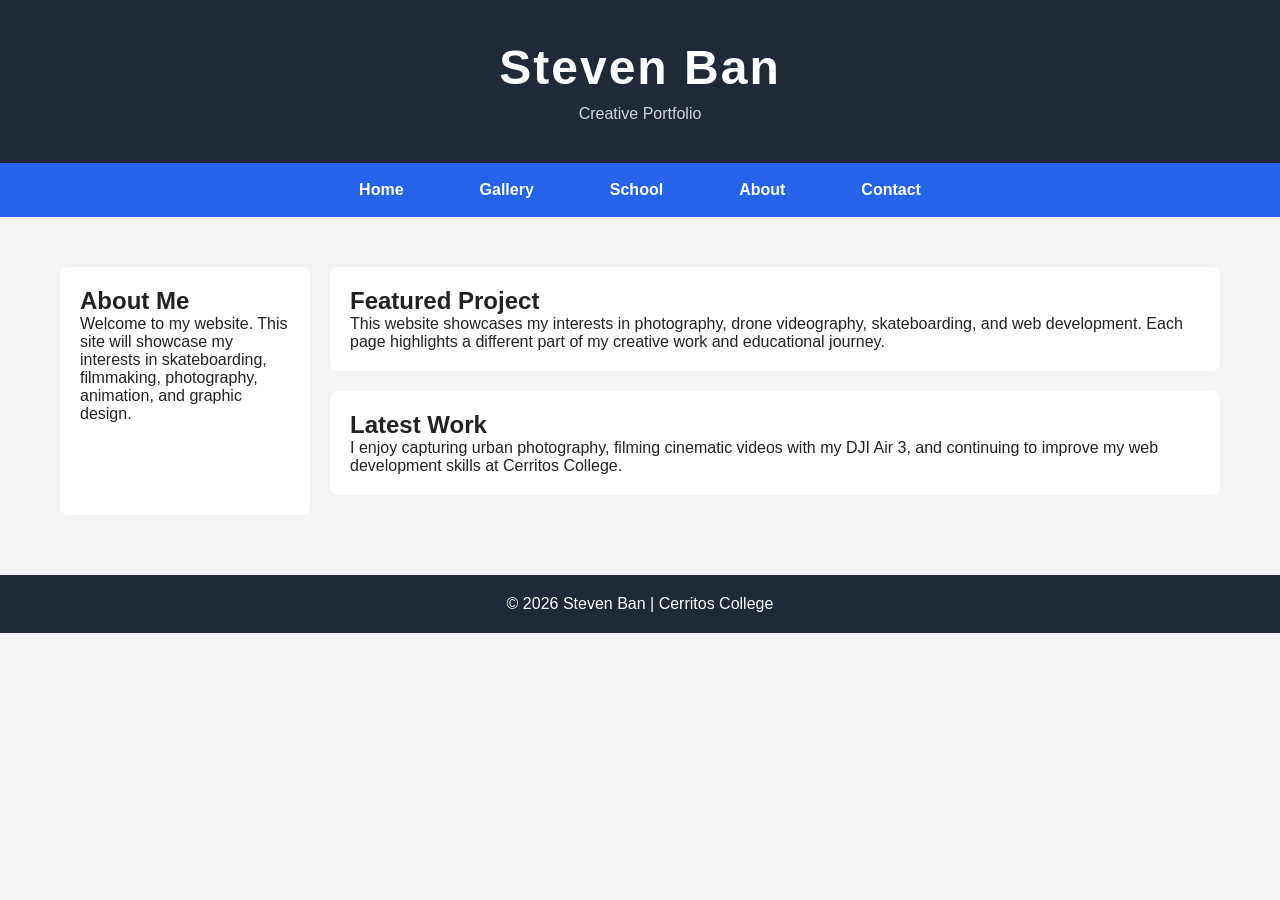
==== commit b13b20f3: "Add files via upload" ====
--- a/index.html
+++ b/index.html
@@ -1,77 +1,77 @@
-<!DOCTYPE html>
-<html lang="en">
-<head>
-    <meta charset="UTF-8">
-    <meta name="viewport" content="width=device-width, initial-scale=1.0">
-    <title>Steven Ban | Creative Portfolio</title>
-    <link rel="stylesheet" href="style.css">
-</head>
-
-<body>
-
-<header>
-    <h1>Steven Ban</h1>
-    <p>Creative Portfolio</p>
-</header>
-
-<nav>
-    <ul>
-        <li><a href="index.html">Home</a></li>
-        <li><a href="gallery.html">Gallery</a></li>
-        <li><a href="school.html">School</a></li>
-        <li><a href="about.html">About</a></li>
-        <li><a href="contact.html">Contact</a></li>
-    </ul>
-</nav>
-
-<div class="container">
-
-    <aside>
-        <h2>About Me</h2>
-
-        <p>
-            Welcome to my website. This site will showcase my interests in
-            skateboarding, filmmaking, photography, animation, and graphic
-            design.
-        </p>
-    </aside>
-
-    <main>
-
-        <section>
-
-            <h2>Featured Project</h2>
-
-            <p>
-                Lorem ipsum dolor sit amet, consectetur adipiscing elit.
-                Pellentesque habitant morbi tristique senectus et netus.
-            </p>
-
-        </section>
-
-        <section>
-
-            <h2>Latest Work</h2>
-
-            <p>
-                Lorem ipsum dolor sit amet, consectetur adipiscing elit.
-                Curabitur euismod, augue ut tincidunt viverra, erat nulla
-                facilisis libero, vitae dignissim purus elit sit amet erat.
-            </p>
-
-        </section>
-
-    </main>
-
-</div>
-
-<footer>
-
-    <p>
-        © 2026 Steven Ban | Cerritos College
-    </p>
-
-</footer>
-
-</body>
+<!DOCTYPE html>
+<html lang="en">
+<head>
+    <meta charset="UTF-8">
+    <meta name="viewport" content="width=device-width, initial-scale=1.0">
+    <title>Steven Ban | Creative Portfolio</title>
+    <link rel="stylesheet" href="style.css">
+</head>
+
+<body>
+
+<header>
+    <h1>Steven Ban</h1>
+    <p>Creative Portfolio</p>
+</header>
+
+<nav>
+    <ul>
+        <li><a href="index.html">Home</a></li>
+        <li><a href="gallery.html">Gallery</a></li>
+        <li><a href="school.html">School</a></li>
+        <li><a href="about.html">About</a></li>
+        <li><a href="contact.html">Contact</a></li>
+    </ul>
+</nav>
+
+<div class="container">
+
+    <aside>
+        <h2>About Me</h2>
+
+        <p>
+            Welcome to my website. This site will showcase my interests in
+            skateboarding, filmmaking, photography, animation, and graphic
+            design.
+        </p>
+    </aside>
+
+    <main>
+
+        <section>
+
+            <h2>Featured Project</h2>
+
+            <p>
+                This website showcases my interests in photography, drone videography,
+                skateboarding, and web development. Each page highlights a different
+                part of my creative work and educational journey.
+            </p>
+
+        </section>
+
+        <section>
+
+            <h2>Latest Work</h2>
+
+            <p>
+                I enjoy capturing urban photography, filming cinematic videos with my DJI Air 3,
+                and continuing to improve my web development skills at Cerritos College.
+            </p>
+
+        </section>
+
+    </main>
+
+</div>
+
+<footer>
+
+    <p>
+        © 2026 Steven Ban | Cerritos College
+    </p>
+
+</footer>
+
+</body>
 </html>
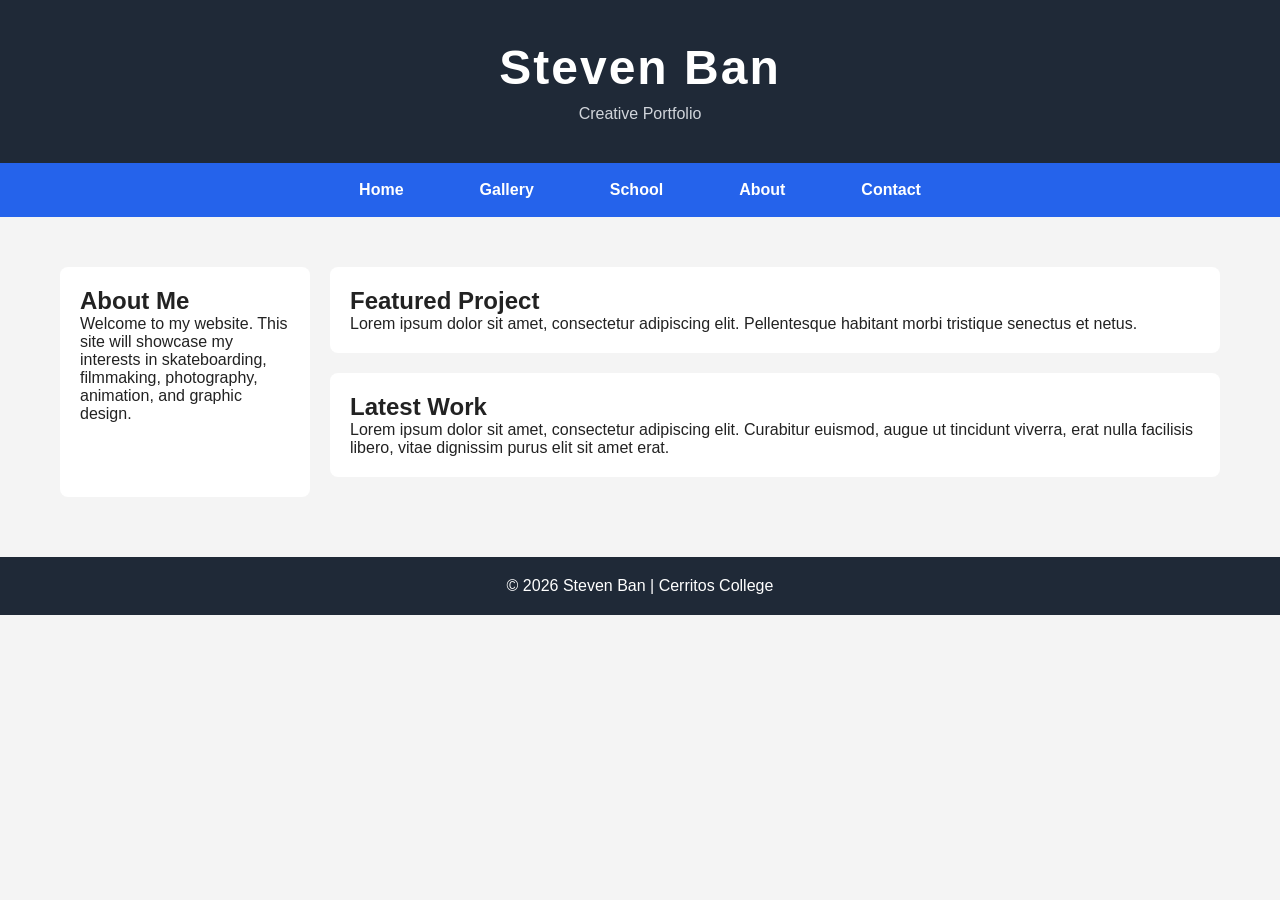
==== commit 9af50fe8: "Add files via upload" ====
--- a/index.html
+++ b/index.html
@@ -1,77 +1,77 @@
-<!DOCTYPE html>
-<html lang="en">
-<head>
-    <meta charset="UTF-8">
-    <meta name="viewport" content="width=device-width, initial-scale=1.0">
-    <title>Steven Ban | Creative Portfolio</title>
-    <link rel="stylesheet" href="style.css">
-</head>
-
-<body>
-
-<header>
-    <h1>Steven Ban</h1>
-    <p>Creative Portfolio</p>
-</header>
-
-<nav>
-    <ul>
-        <li><a href="index.html">Home</a></li>
-        <li><a href="gallery.html">Gallery</a></li>
-        <li><a href="school.html">School</a></li>
-        <li><a href="about.html">About</a></li>
-        <li><a href="contact.html">Contact</a></li>
-    </ul>
-</nav>
-
-<div class="container">
-
-    <aside>
-        <h2>About Me</h2>
-
-        <p>
-            Welcome to my website. This site will showcase my interests in
-            skateboarding, filmmaking, photography, animation, and graphic
-            design.
-        </p>
-    </aside>
-
-    <main>
-
-        <section>
-
-            <h2>Featured Project</h2>
-
-            <p>
-                This website showcases my interests in photography, drone videography,
-                skateboarding, and web development. Each page highlights a different
-                part of my creative work and educational journey.
-            </p>
-
-        </section>
-
-        <section>
-
-            <h2>Latest Work</h2>
-
-            <p>
-                I enjoy capturing urban photography, filming cinematic videos with my DJI Air 3,
-                and continuing to improve my web development skills at Cerritos College.
-            </p>
-
-        </section>
-
-    </main>
-
-</div>
-
-<footer>
-
-    <p>
-        © 2026 Steven Ban | Cerritos College
-    </p>
-
-</footer>
-
-</body>
+<!DOCTYPE html>
+<html lang="en">
+<head>
+    <meta charset="UTF-8">
+    <meta name="viewport" content="width=device-width, initial-scale=1.0">
+    <title>Steven Ban | Creative Portfolio</title>
+    <link rel="stylesheet" href="style.css">
+</head>
+
+<body>
+
+<header>
+    <h1>Steven Ban</h1>
+    <p>Creative Portfolio</p>
+</header>
+
+<nav>
+    <ul>
+        <li><a href="index.html">Home</a></li>
+        <li><a href="gallery.html">Gallery</a></li>
+        <li><a href="school.html">School</a></li>
+        <li><a href="about.html">About</a></li>
+        <li><a href="contact.html">Contact</a></li>
+    </ul>
+</nav>
+
+<div class="container">
+
+    <aside>
+        <h2>About Me</h2>
+
+        <p>
+            Welcome to my website. This site will showcase my interests in
+            skateboarding, filmmaking, photography, animation, and graphic
+            design.
+        </p>
+    </aside>
+
+    <main>
+
+        <section>
+
+            <h2>Featured Project</h2>
+
+            <p>
+                Lorem ipsum dolor sit amet, consectetur adipiscing elit.
+                Pellentesque habitant morbi tristique senectus et netus.
+            </p>
+
+        </section>
+
+        <section>
+
+            <h2>Latest Work</h2>
+
+            <p>
+                Lorem ipsum dolor sit amet, consectetur adipiscing elit.
+                Curabitur euismod, augue ut tincidunt viverra, erat nulla
+                facilisis libero, vitae dignissim purus elit sit amet erat.
+            </p>
+
+        </section>
+
+    </main>
+
+</div>
+
+<footer>
+
+    <p>
+        © 2026 Steven Ban | Cerritos College
+    </p>
+
+</footer>
+
+</body>
 </html>
